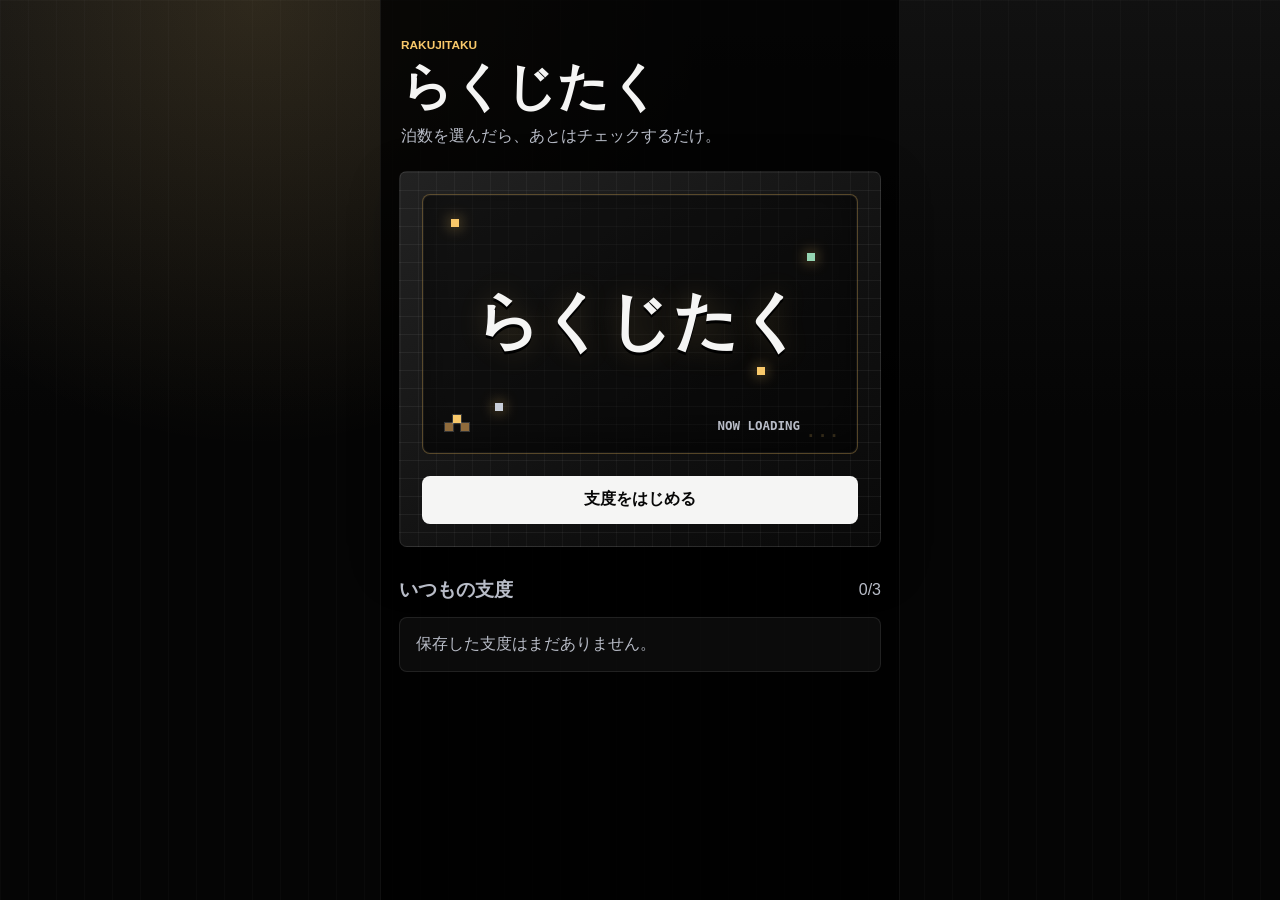
==== index.html @ 8119ceff "Add weather-based item suggestions excluded from saved setups - On the checklist, show weather-drive" ====
<!doctype html>
<html lang="ja">
  <head>
    <meta charset="utf-8" />
    <meta name="viewport" content="width=device-width, initial-scale=1" />
    <title>らくじたく</title>
    <meta
      name="description"
      content="泊数を選ぶだけで旅行や帰省の持ち物チェックリストを作れる、静的フロントエンドアプリです。"
    />
    <link rel="canonical" href="https://fukashiimo.github.io/rakujitaku/" />
    <meta name="theme-color" content="#050505" />
    <meta property="og:type" content="website" />
    <meta property="og:site_name" content="らくじたく" />
    <meta property="og:title" content="らくじたく｜泊数を選ぶだけの持ち物チェックリスト" />
    <meta
      property="og:description"
      content="泊数を選ぶだけで旅行や帰省の持ち物チェックリストを作れる無料アプリ。登録不要ですぐ使えます。"
    />
    <meta property="og:url" content="https://fukashiimo.github.io/rakujitaku/" />
    <meta property="og:locale" content="ja_JP" />
    <meta name="twitter:card" content="summary" />
    <link rel="stylesheet" href="styles.css?v=20260708h" />
  </head>
  <body>
    <main class="shell">
      <section class="screen is-active" id="homeScreen" aria-labelledby="homeTitle">
        <header class="app-header">
          <p class="eyebrow">RAKUJITAKU</p>
          <h1 id="homeTitle">らくじたく</h1>
          <p class="lead">泊数を選んだら、あとはチェックするだけ。</p>
        </header>

        <div class="panel hero-panel game-panel">
          <div class="game-stage" aria-hidden="true">
            <div class="pixel-stars">
              <span></span>
              <span></span>
              <span></span>
              <span></span>
            </div>
            <div class="game-title">
              <strong>らくじたく</strong>
            </div>
            <div class="loading-steps">
              <span class="loading-label">NOW LOADING</span>
              <span class="loading-dot">.</span>
              <span class="loading-dot">.</span>
              <span class="loading-dot">.</span>
            </div>
            <div class="pixel-bag">
              <span></span>
              <span></span>
              <span></span>
            </div>
          </div>
          <button class="primary-action" type="button" data-go="nights">
            支度をはじめる
          </button>
        </div>

        <section class="section-block" aria-labelledby="savedTitle">
          <div class="section-heading">
            <h2 id="savedTitle">いつもの支度</h2>
            <span id="savedCount">0/3</span>
          </div>
          <div class="saved-list" id="savedList"></div>
        </section>
      </section>

      <section class="screen" id="nightsScreen" aria-labelledby="nightsTitle">
        <button class="back-button" type="button" data-go="home">戻る</button>
        <header class="screen-header">
          <p class="eyebrow">STEP 1</p>
          <h1 id="nightsTitle">何泊しますか？</h1>
        </header>

        <div class="option-grid" id="nightOptions" role="radiogroup" aria-label="泊数">
          <button class="option-card" type="button" data-nights="0">日帰り</button>
          <button class="option-card" type="button" data-nights="1">1泊</button>
          <button class="option-card" type="button" data-nights="2">2泊</button>
          <button class="option-card" type="button" data-nights="3">3泊</button>
          <button class="option-card" type="button" id="moreNightsButton" aria-controls="moreNightsForm" aria-expanded="false">それ以上</button>
        </div>

        <form class="more-nights-form" id="moreNightsForm" hidden>
          <label for="customNights">宿泊数を入力</label>
          <div class="more-nights-row">
            <input id="customNights" name="customNights" type="number" inputmode="numeric" min="4" max="30" value="4" />
            <button type="submit">決定</button>
          </div>
        </form>
      </section>

      <section class="screen" id="prefsScreen" aria-labelledby="prefsTitle">
        <button class="back-button" type="button" data-go="nights">戻る</button>
        <header class="screen-header">
          <p class="eyebrow">STEP 2</p>
          <h1 id="prefsTitle">持っていくものを選ぶ</h1>
          <p class="subcopy">この質問は初回だけ。次からは同じ設定を使えます。</p>
        </header>

        <div class="check-stack" id="preferenceList"></div>

        <details class="weather-section" id="weatherSection">
          <summary class="weather-summary">
            <span>行き先の天気を見る</span>
            <span class="weather-optional">任意</span>
          </summary>
          <div class="weather-body">
            <div class="destination-field">
              <span class="destination-label" id="destinationLabel">行き先</span>
              <div class="destination-control" id="destinationControl">
                <button class="select-trigger" type="button" id="destinationTrigger" aria-haspopup="listbox" aria-expanded="false" aria-labelledby="destinationLabel">
                  <span class="select-trigger-value is-placeholder" id="destinationTriggerLabel">行き先を選ぶ</span>
                  <span class="select-trigger-arrow" aria-hidden="true"></span>
                </button>
                <div class="select-panel" id="destinationPanel" role="listbox" aria-label="行き先の候補" hidden>
                  <div class="select-search">
                    <input type="text" id="destinationFilter" placeholder="都市名で検索" autocomplete="off" enterkeyhint="search" />
                  </div>
                  <div class="select-options" id="destinationOptions"></div>
                  <p class="select-empty" id="destinationNoMatch" hidden>該当する行き先がありません</p>
                </div>
              </div>
              <div class="selected-destinations" id="selectedDestinations"></div>
            </div>

            <div class="date-field">
              <label class="date-label" for="travelDate">日付</label>
              <div class="date-control">
                <button class="date-preset-button" type="button" data-date-preset="today">今日</button>
                <button class="date-preset-button" type="button" data-date-preset="tomorrow">明日</button>
                <input id="travelDate" name="travelDate" type="date" />
              </div>
            </div>
          </div>
        </details>

        <button class="primary-action full" type="button" id="buildListButton">チェックリストへ</button>
      </section>

      <section class="screen" id="listScreen" aria-labelledby="listTitle">
        <button class="back-button" type="button" id="listBackButton">戻る</button>
        <header class="screen-header compact">
          <p class="eyebrow">CHECKLIST</p>
          <h1 id="listTitle">持ち物チェック</h1>
          <p class="subcopy" id="tripSummary"></p>
        </header>

        <div class="progress-box">
          <div>
            <strong id="progressText">0 / 0</strong>
            <span>準備済み</span>
          </div>
          <div class="progress-track" aria-hidden="true">
            <span id="progressBar"></span>
          </div>
        </div>

        <div class="list-area" id="checklist"></div>

        <form class="add-form" id="addForm">
          <label for="itemName">持ち物を追加</label>
          <div class="add-row">
            <input id="itemName" name="itemName" type="text" autocomplete="off" placeholder="例：モバイルバッテリー" />
            <button type="submit">追加</button>
          </div>
        </form>

        <div class="weather-suggest" id="weatherSuggestions" aria-label="天気のおすすめ" hidden></div>

        <div class="suggestions" id="suggestions" aria-label="よく使う持ち物"></div>

        <section class="history-block" aria-labelledby="historyTitle">
          <h2 id="historyTitle">過去に追加した持ち物</h2>
          <div class="history-list" id="itemHistory"></div>
        </section>

        <button class="primary-action full" type="button" id="completeButton">完了</button>
      </section>

      <section class="screen" id="doneScreen" aria-labelledby="doneTitle">
        <header class="screen-header">
          <p class="eyebrow">DONE</p>
          <h1 id="doneTitle">すべて準備完了</h1>
          <p class="subcopy">チェック状態は保存せず、泊数と持ち物だけを残します。</p>
        </header>

        <div class="panel done-panel game-panel">
          <div class="game-stage clear-stage" aria-hidden="true">
            <div class="pixel-stars">
              <span></span>
              <span></span>
              <span></span>
              <span></span>
            </div>
            <div class="game-title clear-title">
              <span>CLEAR</span>
              <strong>支度ができました</strong>
            </div>
            <div class="clear-badge">READY</div>
            <div class="pixel-bag">
              <span></span>
              <span></span>
              <span></span>
            </div>
          </div>
          <label class="save-name-field" for="tripName">
            保存名
            <input id="tripName" name="tripName" type="text" autocomplete="off" placeholder="例：夏の帰省、旅行セット" />
          </label>
          <button class="primary-action full" type="button" id="saveTripButton">
            この支度を保存する
          </button>
          <button class="secondary-action full" type="button" data-go="home">ホームへ戻る</button>
        </div>
      </section>
    </main>

    <div class="modal-overlay" id="saveSlotModal" hidden>
      <div class="modal-card" role="dialog" aria-modal="true" aria-labelledby="saveSlotTitle">
        <h2 id="saveSlotTitle">保存できるのは3つまで</h2>
        <p class="modal-desc">入れ替える支度を選ぶと、その支度が今の内容に置き換わります。</p>
        <div class="modal-options" id="saveSlotOptions"></div>
        <button class="secondary-action full" type="button" id="saveSlotCancel">やめる</button>
      </div>
    </div>

    <script src="app.js?v=20260708h"></script>
  </body>
</html>
---- styles.css ----
:root {
  color-scheme: dark;
  --bg: #050505;
  --panel: #171717;
  --panel-2: #202020;
  --line: #3f3f46;
  --text: #f5f5f4;
  --muted: #b8bcc7;
  --soft: #8b93a3;
  --accent: #f8c86a;
  --accent-2: #95d5b2;
  --danger: #ff8a80;
  --radius: 8px;
  font-family: -apple-system, BlinkMacSystemFont, "Hiragino Sans", "Yu Gothic", "YuGothic", "Noto Sans JP", sans-serif;
}

* {
  box-sizing: border-box;
}

body {
  margin: 0;
  min-height: 100vh;
  background:
    linear-gradient(rgba(255, 255, 255, 0.025) 1px, transparent 1px),
    linear-gradient(90deg, rgba(255, 255, 255, 0.02) 1px, transparent 1px),
    radial-gradient(circle at 20% 0%, rgba(248, 200, 106, 0.13), transparent 28rem),
    linear-gradient(180deg, #111 0%, var(--bg) 26rem);
  background-size: 100% 100%, 28px 28px, 100% 100%, 100% 100%;
  color: var(--text);
}

button,
input,
select {
  font: inherit;
}

button {
  cursor: pointer;
}

.shell {
  width: min(100%, 520px);
  min-height: 100vh;
  margin: 0 auto;
  padding: 24px 18px 40px;
  background: rgba(0, 0, 0, 0.78);
  border-inline: 1px solid rgba(255, 255, 255, 0.06);
}

.screen {
  display: none;
}

.screen.is-active {
  display: block;
}

.app-header,
.screen-header {
  padding: 14px 2px 22px;
}

.screen-header.compact {
  padding-bottom: 14px;
}

.eyebrow {
  margin: 0 0 8px;
  color: var(--accent);
  font-size: 0.74rem;
  font-weight: 700;
  letter-spacing: 0;
}

h1,
h2,
p {
  margin-top: 0;
}

h1 {
  margin-bottom: 8px;
  font-size: clamp(2rem, 12vw, 3.6rem);
  line-height: 1.05;
  letter-spacing: 0;
}

.app-header h1 {
  font-size: clamp(1.9rem, 8.2vw, 3.2rem);
  white-space: nowrap;
}

h2 {
  margin-bottom: 0;
  font-size: 1.2rem;
  letter-spacing: 0;
}

.lead,
.subcopy {
  margin-bottom: 0;
  color: var(--muted);
  line-height: 1.7;
}

.panel {
  padding: 22px;
  background: linear-gradient(145deg, var(--panel-2), #111);
  border: 1px solid rgba(255, 255, 255, 0.08);
  border-radius: var(--radius);
  box-shadow: 0 16px 48px rgba(0, 0, 0, 0.35);
}

.hero-panel {
  display: grid;
  gap: 22px;
}

.game-panel {
  position: relative;
  overflow: hidden;
  background:
    linear-gradient(rgba(255, 255, 255, 0.055) 1px, transparent 1px),
    linear-gradient(90deg, rgba(255, 255, 255, 0.04) 1px, transparent 1px),
    linear-gradient(145deg, #222, #101010 64%, #090909);
  background-size: 18px 18px, 18px 18px, 100% 100%;
}

.game-panel::before {
  content: "";
  position: absolute;
  inset: 0;
  pointer-events: none;
  background: linear-gradient(180deg, transparent 0 48%, rgba(255, 255, 255, 0.04) 50%, transparent 52% 100%);
  background-size: 100% 8px;
  opacity: 0.36;
}

.game-stage {
  position: relative;
  min-height: 260px;
  display: grid;
  place-items: center;
  padding: 26px 14px 32px;
  border: 1px solid rgba(248, 200, 106, 0.32);
  border-radius: var(--radius);
  background: rgba(0, 0, 0, 0.42);
  box-shadow:
    inset 0 0 0 1px rgba(255, 255, 255, 0.05),
    inset 0 -18px 34px rgba(0, 0, 0, 0.35);
}

.game-title {
  display: grid;
  gap: 8px;
  text-align: center;
  text-shadow: 0 3px 0 #000, 0 0 28px rgba(248, 200, 106, 0.22);
  animation: titleFloat 2.4s ease-in-out infinite;
}

.game-title span {
  color: var(--muted);
  font-size: clamp(1.1rem, 5vw, 1.5rem);
  font-weight: 800;
}

.game-title strong {
  color: var(--text);
  font-size: clamp(2.4rem, 13vw, 4rem);
  line-height: 0.95;
  letter-spacing: 0;
}

.clear-stage {
  min-height: 230px;
}

.clear-title strong {
  font-size: clamp(1.9rem, 8.4vw, 3.2rem);
  line-height: 1.15;
}

.clear-title span {
  color: var(--accent-2);
  font-family: "SFMono-Regular", Consolas, monospace;
}

.clear-badge {
  position: absolute;
  right: 18px;
  bottom: 16px;
  padding: 5px 9px;
  border: 1px solid rgba(149, 213, 178, 0.45);
  border-radius: var(--radius);
  color: var(--accent-2);
  background: rgba(149, 213, 178, 0.1);
  font-family: "SFMono-Regular", Consolas, monospace;
  font-size: 0.78rem;
  font-weight: 800;
  animation: blinkPixel 1.6s infinite;
}

.loading-steps {
  position: absolute;
  right: 18px;
  bottom: 16px;
  display: flex;
  gap: 2px;
  color: var(--accent);
  font-family: "SFMono-Regular", Consolas, monospace;
  font-weight: 800;
}

.loading-label {
  margin-right: 4px;
  color: var(--muted);
  font-size: 0.78rem;
}

.loading-dot {
  opacity: 0.18;
  transform: translateY(4px);
  animation: loadingStep 1.5s steps(1, end) infinite;
}

.loading-dot:nth-child(3) {
  animation-delay: 0.5s;
}

.loading-dot:nth-child(4) {
  animation-delay: 1s;
}

.pixel-stars span,
.pixel-bag span {
  position: absolute;
  display: block;
  width: 8px;
  height: 8px;
  background: var(--accent);
  box-shadow: 0 0 14px rgba(248, 200, 106, 0.7);
}

.pixel-stars span:nth-child(1) {
  top: 24px;
  left: 28px;
  animation: blinkPixel 1.8s infinite;
}

.pixel-stars span:nth-child(2) {
  top: 58px;
  right: 42px;
  background: var(--accent-2);
  animation: blinkPixel 2.2s 0.4s infinite;
}

.pixel-stars span:nth-child(3) {
  right: 92px;
  bottom: 78px;
  animation: blinkPixel 2s 0.8s infinite;
}

.pixel-stars span:nth-child(4) {
  left: 72px;
  bottom: 42px;
  background: #c8ced9;
  animation: blinkPixel 1.6s 0.2s infinite;
}

.pixel-bag span {
  left: 22px;
  bottom: 22px;
  background: #8f6b3c;
  box-shadow: 0 0 0 1px rgba(255, 255, 255, 0.18);
}

.pixel-bag span:nth-child(2) {
  left: 30px;
  bottom: 30px;
  background: #f8c86a;
}

.pixel-bag span:nth-child(3) {
  left: 38px;
  bottom: 22px;
  background: #8f6b3c;
}

.ascii-box {
  overflow: hidden;
  margin: 0;
  color: #c8ced9;
  font-family: "SFMono-Regular", Consolas, monospace;
  font-size: clamp(0.82rem, 3.7vw, 1.05rem);
  line-height: 1.65;
  white-space: pre;
}

.primary-action,
.secondary-action,
.back-button,
.option-card,
.date-preset-button,
.add-row button,
.suggestion-button {
  min-height: 48px;
  border: 1px solid rgba(255, 255, 255, 0.12);
  border-radius: var(--radius);
  color: var(--text);
}

.primary-action {
  width: 100%;
  background: var(--text);
  color: #070707;
  font-weight: 800;
}

.primary-action:disabled {
  cursor: not-allowed;
  opacity: 0.5;
}

.secondary-action,
.back-button,
.suggestion-button {
  background: transparent;
}

.full {
  width: 100%;
}

.back-button {
  min-height: 40px;
  padding: 0 14px;
  color: var(--muted);
}

.section-block {
  margin-top: 30px;
}

.section-heading {
  display: flex;
  align-items: center;
  justify-content: space-between;
  margin-bottom: 14px;
  color: var(--muted);
}

.saved-list,
.check-stack,
.list-area {
  display: grid;
  gap: 10px;
}

.empty-state,
.saved-card,
.check-row,
.category {
  border: 1px solid rgba(255, 255, 255, 0.09);
  border-radius: var(--radius);
  background: rgba(255, 255, 255, 0.045);
}

.empty-state,
.saved-card {
  padding: 16px;
  color: var(--muted);
}

.saved-card {
  display: grid;
  gap: 10px;
  text-align: left;
}

.saved-card strong {
  color: var(--text);
}

.saved-card span {
  color: var(--soft);
  font-size: 0.9rem;
}

.modal-overlay {
  position: fixed;
  inset: 0;
  z-index: 100;
  display: flex;
  align-items: center;
  justify-content: center;
  padding: 20px;
  background: rgba(0, 0, 0, 0.7);
}

.modal-overlay[hidden] {
  display: none;
}

.modal-card {
  width: 100%;
  max-width: 420px;
  display: grid;
  gap: 14px;
  padding: 22px;
  border: 1px solid rgba(255, 255, 255, 0.12);
  border-radius: var(--radius);
  background: var(--panel);
}

.modal-card h2 {
  font-size: 1.1rem;
}

.modal-desc {
  color: var(--soft);
  font-size: 0.9rem;
  line-height: 1.6;
}

.modal-options {
  display: grid;
  gap: 10px;
}

.modal-option {
  display: grid;
  gap: 8px;
  padding: 14px 16px;
  text-align: left;
  border: 1px solid rgba(255, 255, 255, 0.09);
  border-radius: var(--radius);
  background: rgba(255, 255, 255, 0.045);
  cursor: pointer;
  transition: border-color 0.15s ease, background 0.15s ease;
}

.modal-option:hover {
  border-color: var(--accent);
  background: rgba(255, 255, 255, 0.07);
}

.modal-option strong {
  color: var(--text);
}

.modal-option span {
  color: var(--soft);
  font-size: 0.9rem;
}

.option-grid {
  display: grid;
  grid-template-columns: repeat(2, minmax(0, 1fr));
  gap: 12px;
}

.option-card {
  min-height: 96px;
  background: linear-gradient(145deg, #222, #121212);
  font-size: 1.16rem;
  font-weight: 700;
}

.option-card.is-selected {
  border-color: rgba(255, 255, 255, 0.35);
  background: linear-gradient(145deg, #2d2d2d, #181818);
}

.check-row {
  display: grid;
  grid-template-columns: 24px 1fr;
  gap: 12px;
  align-items: center;
  padding: 15px;
  cursor: pointer;
  transition: background 140ms ease;
}

.check-row:hover {
  background: rgba(255, 255, 255, 0.04);
}

.check-row input {
  width: 20px;
  height: 20px;
  accent-color: var(--accent-2);
}

.check-row span {
  cursor: pointer;
}

.progress-box {
  position: sticky;
  top: 10px;
  z-index: 10;
  display: grid;
  gap: 12px;
  margin-bottom: 18px;
  padding: 16px;
  border: 1px solid rgba(149, 213, 178, 0.22);
  border-radius: var(--radius);
  background: rgba(16, 24, 20, 0.94);
  box-shadow: 0 12px 28px rgba(0, 0, 0, 0.32);
  backdrop-filter: blur(10px);
}

.progress-box div:first-child {
  display: flex;
  align-items: baseline;
  justify-content: space-between;
  color: var(--muted);
}

.progress-box strong {
  color: var(--text);
  font-size: 1.4rem;
}

.progress-track {
  overflow: hidden;
  height: 8px;
  background: rgba(255, 255, 255, 0.12);
  border-radius: 999px;
}

.progress-track span {
  display: block;
  width: 0;
  height: 100%;
  background: var(--accent-2);
  transition: width 160ms ease;
}

.category {
  overflow: hidden;
}

.category h2 {
  padding: 14px 16px;
  background: rgba(255, 255, 255, 0.06);
  font-size: 1rem;
}

.item-row {
  display: grid;
  grid-template-columns: 24px 1fr auto;
  gap: 10px;
  align-items: center;
  padding: 13px 16px;
  border-top: 1px solid rgba(255, 255, 255, 0.07);
  cursor: pointer;
  transition: background 140ms ease;
}

.item-row:hover {
  background: rgba(255, 255, 255, 0.04);
}

.item-row input {
  width: 19px;
  height: 19px;
  accent-color: var(--accent-2);
}

.item-row label {
  cursor: pointer;
}

.item-row.is-checked label {
  color: var(--soft);
  text-decoration: line-through;
}

.delete-button {
  min-width: 36px;
  min-height: 36px;
  border: 0;
  border-radius: var(--radius);
  background: transparent;
  color: var(--danger);
  cursor: pointer;
}

.add-form,
.more-nights-form {
  display: grid;
  gap: 10px;
  margin-top: 18px;
}

.more-nights-form[hidden] {
  display: none;
}

.add-form label,
.more-nights-form label {
  color: var(--muted);
  font-weight: 700;
}

.add-row,
.more-nights-row {
  display: grid;
  grid-template-columns: 1fr 84px;
  gap: 10px;
}

.add-row input,
.more-nights-row input {
  width: 100%;
  min-width: 0;
  min-height: 48px;
  padding: 0 14px;
  border: 1px solid rgba(255, 255, 255, 0.12);
  border-radius: var(--radius);
  background: #101010;
  color: var(--text);
}

.add-row button,
.more-nights-row button {
  background: #242424;
}

.weather-suggest {
  display: grid;
  gap: 10px;
  margin: 14px 0 6px;
  padding: 14px;
  border: 1px solid rgba(248, 200, 106, 0.28);
  border-radius: var(--radius);
  background: rgba(248, 200, 106, 0.06);
}

.weather-suggest[hidden] {
  display: none;
}

.weather-suggest-title {
  color: var(--accent);
  font-size: 0.9rem;
  font-weight: 700;
}

.weather-suggest-row {
  display: flex;
  flex-wrap: wrap;
  align-items: center;
  gap: 8px;
}

.weather-suggest-tag {
  color: var(--soft);
  font-size: 0.85rem;
  font-weight: 700;
}

.suggestion-button.is-weather {
  border-color: rgba(248, 200, 106, 0.55);
}

.suggestions {
  display: flex;
  flex-wrap: wrap;
  gap: 8px;
  margin: 14px 0 20px;
}

.suggestion-button {
  min-height: 38px;
  padding: 0 12px;
  color: var(--muted);
}

.history-block {
  display: grid;
  gap: 10px;
  margin: 2px 0 20px;
}

.history-block h2 {
  color: var(--muted);
  font-size: 1rem;
}

.history-list {
  display: flex;
  flex-wrap: wrap;
  gap: 8px;
}

.save-name-field {
  display: grid;
  gap: 8px;
  color: var(--muted);
  font-weight: 700;
}

.destination-field,
.date-field {
  display: grid;
  gap: 8px;
  margin-bottom: 16px;
  color: var(--muted);
  font-weight: 700;
}

.destination-field {
  position: relative;
  z-index: 30;
}

.destination-control {
  position: relative;
}

.destination-label {
  color: var(--muted);
}

.selected-destinations {
  display: flex;
  flex-wrap: wrap;
  gap: 8px;
}

.destination-chip,
.destination-empty {
  min-height: 34px;
  display: inline-flex;
  align-items: center;
  gap: 8px;
  padding: 0 10px;
  border: 1px solid rgba(255, 255, 255, 0.12);
  border-radius: var(--radius);
  background: rgba(255, 255, 255, 0.05);
  color: var(--muted);
  font-size: 0.88rem;
}

.destination-chip button {
  min-width: 24px;
  min-height: 24px;
  border: 0;
  border-radius: 999px;
  background: rgba(255, 255, 255, 0.08);
  color: var(--soft);
  cursor: pointer;
}

.date-control {
  display: grid;
  grid-template-columns: 74px 74px 1fr;
  gap: 10px;
}

.date-label {
  color: var(--muted);
}

.date-preset-button {
  background: #242424;
  color: var(--muted);
  cursor: pointer;
  font-weight: 700;
}

.date-preset-button.is-selected {
  border-color: rgba(255, 255, 255, 0.35);
  color: var(--text);
}

.save-name-field input,
.date-control input {
  width: 100%;
  min-height: 48px;
  padding: 0 14px;
  border: 1px solid rgba(255, 255, 255, 0.12);
  border-radius: var(--radius);
  background: #101010;
  color: var(--text);
}


.done-panel {
  display: grid;
  gap: 14px;
}

/* ===== optional weather disclosure ===== */
.weather-section {
  position: relative;
  z-index: 20;
  margin: 18px 0 6px;
  border: 1px solid rgba(255, 255, 255, 0.1);
  border-radius: var(--radius);
  background: rgba(255, 255, 255, 0.03);
  overflow: visible;
}

.weather-summary {
  display: flex;
  align-items: center;
  gap: 10px;
  min-height: 52px;
  padding: 0 16px;
  color: var(--text);
  font-weight: 700;
  cursor: pointer;
  list-style: none;
}

.weather-summary::-webkit-details-marker {
  display: none;
}

.weather-summary::after {
  content: "";
  width: 8px;
  height: 8px;
  margin-left: auto;
  border-right: 2px solid var(--accent);
  border-bottom: 2px solid var(--accent);
  transform: rotate(45deg);
  transition: transform 200ms ease;
}

.weather-section[open] .weather-summary::after {
  transform: rotate(-135deg);
}

.weather-optional {
  padding: 3px 9px;
  border: 1px solid rgba(255, 255, 255, 0.16);
  border-radius: 999px;
  color: var(--soft);
  font-size: 0.72rem;
  font-weight: 700;
}

.weather-body {
  padding: 4px 16px 18px;
}

.weather-body .destination-field,
.weather-body .date-field {
  margin-bottom: 14px;
}

.weather-body .date-field {
  margin-bottom: 0;
}

/* ===== custom destination dropdown ===== */
.select-trigger {
  display: flex;
  align-items: center;
  justify-content: space-between;
  gap: 10px;
  width: 100%;
  min-height: 48px;
  padding: 0 14px;
  border: 1px solid rgba(255, 255, 255, 0.12);
  border-radius: var(--radius);
  background: linear-gradient(145deg, #1d1d1d, #101010);
  color: var(--text);
  font-weight: 700;
  text-align: left;
  transition: border-color 160ms ease, box-shadow 200ms ease, transform 120ms ease;
}

.select-trigger:hover {
  border-color: rgba(248, 200, 106, 0.4);
}

.select-trigger:active {
  transform: scale(0.99);
}

.destination-control.is-open .select-trigger {
  border-color: rgba(248, 200, 106, 0.6);
  box-shadow: 0 0 0 1px rgba(248, 200, 106, 0.32), 0 0 24px rgba(248, 200, 106, 0.18);
}

.select-trigger-value {
  overflow: hidden;
  white-space: nowrap;
  text-overflow: ellipsis;
}

.select-trigger-value.is-placeholder {
  color: var(--soft);
  font-weight: 600;
}

.select-trigger-arrow {
  flex: none;
  width: 9px;
  height: 9px;
  margin-bottom: 3px;
  border-right: 2px solid var(--accent);
  border-bottom: 2px solid var(--accent);
  transform: rotate(45deg);
  transition: transform 220ms cubic-bezier(0.2, 0.8, 0.2, 1.4);
}

.destination-control.is-open .select-trigger-arrow {
  margin-top: 4px;
  margin-bottom: 0;
  transform: rotate(-135deg);
}

.select-panel {
  position: absolute;
  top: calc(100% + 8px);
  left: 0;
  right: 0;
  z-index: 40;
  display: grid;
  gap: 10px;
  padding: 12px;
  border: 1px solid rgba(248, 200, 106, 0.32);
  border-radius: var(--radius);
  background:
    linear-gradient(rgba(255, 255, 255, 0.03) 1px, transparent 1px),
    linear-gradient(150deg, #1f1f1f, #0c0c0c);
  background-size: 16px 16px, 100% 100%;
  box-shadow: 0 22px 54px rgba(0, 0, 0, 0.55), inset 0 0 0 1px rgba(255, 255, 255, 0.04);
  transform-origin: top center;
  animation: panelIn 200ms cubic-bezier(0.2, 0.9, 0.3, 1.2);
}

.select-panel[hidden] {
  display: none;
}

.select-search input {
  width: 100%;
  min-height: 42px;
  padding: 0 12px;
  border: 1px solid rgba(255, 255, 255, 0.12);
  border-radius: var(--radius);
  background: #0b0b0b;
  color: var(--text);
}

.select-search input:focus {
  outline: none;
  border-color: rgba(248, 200, 106, 0.5);
  box-shadow: 0 0 0 1px rgba(248, 200, 106, 0.3);
}

.select-options {
  display: grid;
  grid-template-columns: repeat(2, minmax(0, 1fr));
  gap: 6px;
  max-height: 264px;
  overflow-y: auto;
  padding-right: 3px;
  scrollbar-width: thin;
  scrollbar-color: rgba(248, 200, 106, 0.4) transparent;
}

.select-options::-webkit-scrollbar {
  width: 8px;
}

.select-options::-webkit-scrollbar-thumb {
  border-radius: 999px;
  background: rgba(248, 200, 106, 0.35);
}

.select-option {
  display: flex;
  align-items: center;
  justify-content: space-between;
  gap: 6px;
  min-height: 42px;
  padding: 0 10px;
  border: 1px solid rgba(255, 255, 255, 0.08);
  border-radius: var(--radius);
  background: rgba(255, 255, 255, 0.03);
  color: var(--text);
  font-weight: 600;
  text-align: left;
  transition: background 140ms ease, border-color 140ms ease, transform 90ms ease;
}

.select-option:hover {
  border-color: rgba(248, 200, 106, 0.45);
  background: rgba(248, 200, 106, 0.08);
}

.select-option:active {
  transform: scale(0.96);
}

.select-option.is-selected {
  border-color: rgba(149, 213, 178, 0.55);
  background: rgba(149, 213, 178, 0.12);
}

.select-option.is-selected .select-option-name::before {
  content: "✓ ";
  color: var(--accent-2);
  font-weight: 800;
}

.select-option-name {
  overflow: hidden;
  white-space: nowrap;
  text-overflow: ellipsis;
}

.select-option-meta {
  flex: none;
  color: var(--soft);
  font-size: 0.72rem;
  font-weight: 500;
}

.select-empty {
  margin: 2px 0;
  color: var(--soft);
  font-size: 0.88rem;
  text-align: center;
}

/* ===== motion polish ===== */
.screen.is-active > * {
  animation: contentRise 460ms both cubic-bezier(0.22, 0.85, 0.24, 1);
}

.screen.is-active > *:nth-child(1) {
  animation-delay: 20ms;
}

.screen.is-active > *:nth-child(2) {
  animation-delay: 80ms;
}

.screen.is-active > *:nth-child(3) {
  animation-delay: 140ms;
}

.screen.is-active > *:nth-child(4) {
  animation-delay: 200ms;
}

.screen.is-active > *:nth-child(n + 5) {
  animation-delay: 250ms;
}

.primary-action,
.secondary-action {
  transition: transform 130ms ease, box-shadow 200ms ease, opacity 160ms ease;
}

.primary-action:hover:not(:disabled) {
  transform: translateY(-2px);
  box-shadow: 0 12px 28px rgba(0, 0, 0, 0.42);
}

.primary-action:active:not(:disabled) {
  transform: translateY(0);
}

.option-card {
  transition: transform 130ms ease, box-shadow 200ms ease, border-color 160ms ease, background 200ms ease;
}

.option-card:hover {
  transform: translateY(-2px);
  border-color: rgba(248, 200, 106, 0.4);
  box-shadow: 0 12px 26px rgba(0, 0, 0, 0.38);
}

.option-card:active {
  transform: translateY(0) scale(0.99);
}

.option-card.is-selected {
  box-shadow: 0 0 0 1px rgba(248, 200, 106, 0.4), 0 0 24px rgba(248, 200, 106, 0.16);
}

.item-row input:checked,
.check-row input:checked {
  animation: checkPop 260ms ease;
}

.item-row label {
  transition: color 180ms ease;
}

.progress-track span {
  box-shadow: 0 0 10px rgba(149, 213, 178, 0.5);
}

.destination-chip {
  animation: chipIn 220ms cubic-bezier(0.2, 0.8, 0.2, 1.3);
}

@keyframes panelIn {
  from {
    opacity: 0;
    transform: translateY(-6px) scaleY(0.94);
  }

  to {
    opacity: 1;
    transform: translateY(0) scaleY(1);
  }
}

@keyframes contentRise {
  from {
    opacity: 0;
    transform: translateY(14px);
  }

  to {
    opacity: 1;
    transform: translateY(0);
  }
}

@keyframes checkPop {
  0% {
    transform: scale(1);
  }

  40% {
    transform: scale(1.3);
  }

  100% {
    transform: scale(1);
  }
}

@keyframes chipIn {
  from {
    opacity: 0;
    transform: scale(0.82);
  }

  to {
    opacity: 1;
    transform: scale(1);
  }
}

@media (max-width: 380px) {
  .shell {
    padding-inline: 14px;
  }

  .panel {
    padding: 18px;
  }

  .option-grid {
    grid-template-columns: 1fr;
  }

  .date-control {
    grid-template-columns: 1fr 1fr;
  }

  .date-control input {
    grid-column: 1 / -1;
  }

}

@keyframes titleFloat {
  0%,
  100% {
    transform: translateY(0);
  }

  50% {
    transform: translateY(-5px);
  }
}

@keyframes loadingStep {
  0%,
  33% {
    opacity: 1;
    transform: translateY(0);
  }

  34%,
  100% {
    opacity: 0.18;
    transform: translateY(4px);
  }
}

@keyframes blinkPixel {
  0%,
  100% {
    opacity: 0.25;
    transform: scale(0.8);
  }

  50% {
    opacity: 1;
    transform: scale(1.2);
  }
}

@media (prefers-reduced-motion: reduce) {
  *,
  *::before,
  *::after {
    animation-duration: 0.001ms !important;
    animation-iteration-count: 1 !important;
    transition-duration: 0.001ms !important;
  }
}
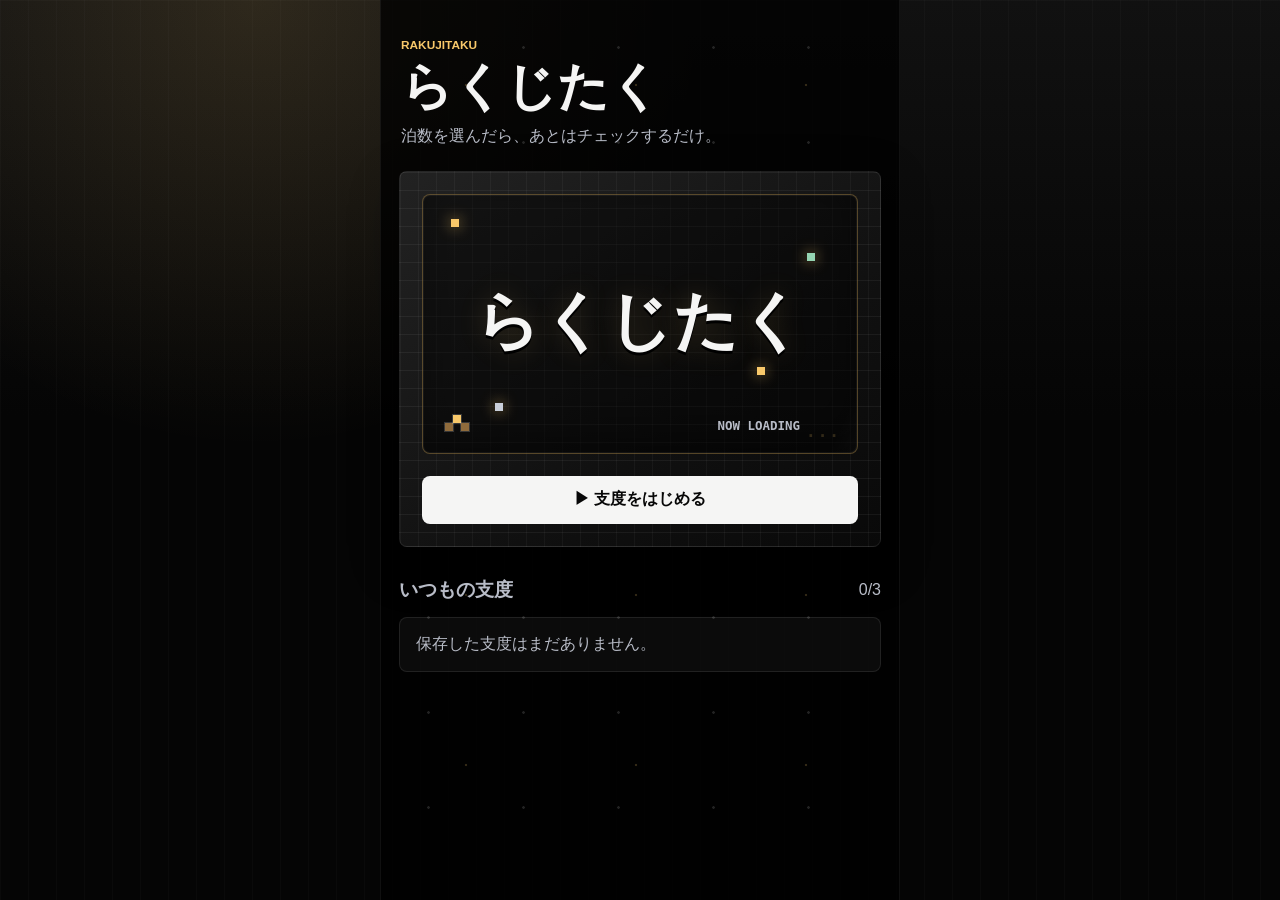
==== commit f76f46ce: "Richer motion design across all screens Keep the pixel-game identity and add life to it: - Home: slo" ====
--- a/index.html
+++ b/index.html
@@ -20,7 +20,7 @@
     <meta property="og:url" content="https://fukashiimo.github.io/rakujitaku/" />
     <meta property="og:locale" content="ja_JP" />
     <meta name="twitter:card" content="summary" />
-    <link rel="stylesheet" href="styles.css?v=20260708h" />
+    <link rel="stylesheet" href="styles.css?v=20260708k" />
   </head>
   <body>
     <main class="shell">
@@ -102,41 +102,6 @@
 
         <div class="check-stack" id="preferenceList"></div>
 
-        <details class="weather-section" id="weatherSection">
-          <summary class="weather-summary">
-            <span>行き先の天気を見る</span>
-            <span class="weather-optional">任意</span>
-          </summary>
-          <div class="weather-body">
-            <div class="destination-field">
-              <span class="destination-label" id="destinationLabel">行き先</span>
-              <div class="destination-control" id="destinationControl">
-                <button class="select-trigger" type="button" id="destinationTrigger" aria-haspopup="listbox" aria-expanded="false" aria-labelledby="destinationLabel">
-                  <span class="select-trigger-value is-placeholder" id="destinationTriggerLabel">行き先を選ぶ</span>
-                  <span class="select-trigger-arrow" aria-hidden="true"></span>
-                </button>
-                <div class="select-panel" id="destinationPanel" role="listbox" aria-label="行き先の候補" hidden>
-                  <div class="select-search">
-                    <input type="text" id="destinationFilter" placeholder="都市名で検索" autocomplete="off" enterkeyhint="search" />
-                  </div>
-                  <div class="select-options" id="destinationOptions"></div>
-                  <p class="select-empty" id="destinationNoMatch" hidden>該当する行き先がありません</p>
-                </div>
-              </div>
-              <div class="selected-destinations" id="selectedDestinations"></div>
-            </div>
-
-            <div class="date-field">
-              <label class="date-label" for="travelDate">日付</label>
-              <div class="date-control">
-                <button class="date-preset-button" type="button" data-date-preset="today">今日</button>
-                <button class="date-preset-button" type="button" data-date-preset="tomorrow">明日</button>
-                <input id="travelDate" name="travelDate" type="date" />
-              </div>
-            </div>
-          </div>
-        </details>
-
         <button class="primary-action full" type="button" id="buildListButton">チェックリストへ</button>
       </section>
 
@@ -167,8 +132,6 @@
             <button type="submit">追加</button>
           </div>
         </form>
-
-        <div class="weather-suggest" id="weatherSuggestions" aria-label="天気のおすすめ" hidden></div>
 
         <div class="suggestions" id="suggestions" aria-label="よく使う持ち物"></div>
 
@@ -227,6 +190,6 @@
       </div>
     </div>
 
-    <script src="app.js?v=20260708h"></script>
+    <script src="app.js?v=20260708k"></script>
   </body>
 </html>
--- a/styles.css
+++ b/styles.css
@@ -302,7 +302,6 @@
 .secondary-action,
 .back-button,
 .option-card,
-.date-preset-button,
 .add-row button,
 .suggestion-button {
   min-height: 48px;
@@ -630,43 +629,6 @@
   background: #242424;
 }
 
-.weather-suggest {
-  display: grid;
-  gap: 10px;
-  margin: 14px 0 6px;
-  padding: 14px;
-  border: 1px solid rgba(248, 200, 106, 0.28);
-  border-radius: var(--radius);
-  background: rgba(248, 200, 106, 0.06);
-}
-
-.weather-suggest[hidden] {
-  display: none;
-}
-
-.weather-suggest-title {
-  color: var(--accent);
-  font-size: 0.9rem;
-  font-weight: 700;
-}
-
-.weather-suggest-row {
-  display: flex;
-  flex-wrap: wrap;
-  align-items: center;
-  gap: 8px;
-}
-
-.weather-suggest-tag {
-  color: var(--soft);
-  font-size: 0.85rem;
-  font-weight: 700;
-}
-
-.suggestion-button.is-weather {
-  border-color: rgba(248, 200, 106, 0.55);
-}
-
 .suggestions {
   display: flex;
   flex-wrap: wrap;
@@ -704,82 +666,7 @@
   font-weight: 700;
 }
 
-.destination-field,
-.date-field {
-  display: grid;
-  gap: 8px;
-  margin-bottom: 16px;
-  color: var(--muted);
-  font-weight: 700;
-}
-
-.destination-field {
-  position: relative;
-  z-index: 30;
-}
-
-.destination-control {
-  position: relative;
-}
-
-.destination-label {
-  color: var(--muted);
-}
-
-.selected-destinations {
-  display: flex;
-  flex-wrap: wrap;
-  gap: 8px;
-}
-
-.destination-chip,
-.destination-empty {
-  min-height: 34px;
-  display: inline-flex;
-  align-items: center;
-  gap: 8px;
-  padding: 0 10px;
-  border: 1px solid rgba(255, 255, 255, 0.12);
-  border-radius: var(--radius);
-  background: rgba(255, 255, 255, 0.05);
-  color: var(--muted);
-  font-size: 0.88rem;
-}
-
-.destination-chip button {
-  min-width: 24px;
-  min-height: 24px;
-  border: 0;
-  border-radius: 999px;
-  background: rgba(255, 255, 255, 0.08);
-  color: var(--soft);
-  cursor: pointer;
-}
-
-.date-control {
-  display: grid;
-  grid-template-columns: 74px 74px 1fr;
-  gap: 10px;
-}
-
-.date-label {
-  color: var(--muted);
-}
-
-.date-preset-button {
-  background: #242424;
-  color: var(--muted);
-  cursor: pointer;
-  font-weight: 700;
-}
-
-.date-preset-button.is-selected {
-  border-color: rgba(255, 255, 255, 0.35);
-  color: var(--text);
-}
-
-.save-name-field input,
-.date-control input {
+.save-name-field input {
   width: 100%;
   min-height: 48px;
   padding: 0 14px;
@@ -795,245 +682,6 @@
   gap: 14px;
 }
 
-/* ===== optional weather disclosure ===== */
-.weather-section {
-  position: relative;
-  z-index: 20;
-  margin: 18px 0 6px;
-  border: 1px solid rgba(255, 255, 255, 0.1);
-  border-radius: var(--radius);
-  background: rgba(255, 255, 255, 0.03);
-  overflow: visible;
-}
-
-.weather-summary {
-  display: flex;
-  align-items: center;
-  gap: 10px;
-  min-height: 52px;
-  padding: 0 16px;
-  color: var(--text);
-  font-weight: 700;
-  cursor: pointer;
-  list-style: none;
-}
-
-.weather-summary::-webkit-details-marker {
-  display: none;
-}
-
-.weather-summary::after {
-  content: "";
-  width: 8px;
-  height: 8px;
-  margin-left: auto;
-  border-right: 2px solid var(--accent);
-  border-bottom: 2px solid var(--accent);
-  transform: rotate(45deg);
-  transition: transform 200ms ease;
-}
-
-.weather-section[open] .weather-summary::after {
-  transform: rotate(-135deg);
-}
-
-.weather-optional {
-  padding: 3px 9px;
-  border: 1px solid rgba(255, 255, 255, 0.16);
-  border-radius: 999px;
-  color: var(--soft);
-  font-size: 0.72rem;
-  font-weight: 700;
-}
-
-.weather-body {
-  padding: 4px 16px 18px;
-}
-
-.weather-body .destination-field,
-.weather-body .date-field {
-  margin-bottom: 14px;
-}
-
-.weather-body .date-field {
-  margin-bottom: 0;
-}
-
-/* ===== custom destination dropdown ===== */
-.select-trigger {
-  display: flex;
-  align-items: center;
-  justify-content: space-between;
-  gap: 10px;
-  width: 100%;
-  min-height: 48px;
-  padding: 0 14px;
-  border: 1px solid rgba(255, 255, 255, 0.12);
-  border-radius: var(--radius);
-  background: linear-gradient(145deg, #1d1d1d, #101010);
-  color: var(--text);
-  font-weight: 700;
-  text-align: left;
-  transition: border-color 160ms ease, box-shadow 200ms ease, transform 120ms ease;
-}
-
-.select-trigger:hover {
-  border-color: rgba(248, 200, 106, 0.4);
-}
-
-.select-trigger:active {
-  transform: scale(0.99);
-}
-
-.destination-control.is-open .select-trigger {
-  border-color: rgba(248, 200, 106, 0.6);
-  box-shadow: 0 0 0 1px rgba(248, 200, 106, 0.32), 0 0 24px rgba(248, 200, 106, 0.18);
-}
-
-.select-trigger-value {
-  overflow: hidden;
-  white-space: nowrap;
-  text-overflow: ellipsis;
-}
-
-.select-trigger-value.is-placeholder {
-  color: var(--soft);
-  font-weight: 600;
-}
-
-.select-trigger-arrow {
-  flex: none;
-  width: 9px;
-  height: 9px;
-  margin-bottom: 3px;
-  border-right: 2px solid var(--accent);
-  border-bottom: 2px solid var(--accent);
-  transform: rotate(45deg);
-  transition: transform 220ms cubic-bezier(0.2, 0.8, 0.2, 1.4);
-}
-
-.destination-control.is-open .select-trigger-arrow {
-  margin-top: 4px;
-  margin-bottom: 0;
-  transform: rotate(-135deg);
-}
-
-.select-panel {
-  position: absolute;
-  top: calc(100% + 8px);
-  left: 0;
-  right: 0;
-  z-index: 40;
-  display: grid;
-  gap: 10px;
-  padding: 12px;
-  border: 1px solid rgba(248, 200, 106, 0.32);
-  border-radius: var(--radius);
-  background:
-    linear-gradient(rgba(255, 255, 255, 0.03) 1px, transparent 1px),
-    linear-gradient(150deg, #1f1f1f, #0c0c0c);
-  background-size: 16px 16px, 100% 100%;
-  box-shadow: 0 22px 54px rgba(0, 0, 0, 0.55), inset 0 0 0 1px rgba(255, 255, 255, 0.04);
-  transform-origin: top center;
-  animation: panelIn 200ms cubic-bezier(0.2, 0.9, 0.3, 1.2);
-}
-
-.select-panel[hidden] {
-  display: none;
-}
-
-.select-search input {
-  width: 100%;
-  min-height: 42px;
-  padding: 0 12px;
-  border: 1px solid rgba(255, 255, 255, 0.12);
-  border-radius: var(--radius);
-  background: #0b0b0b;
-  color: var(--text);
-}
-
-.select-search input:focus {
-  outline: none;
-  border-color: rgba(248, 200, 106, 0.5);
-  box-shadow: 0 0 0 1px rgba(248, 200, 106, 0.3);
-}
-
-.select-options {
-  display: grid;
-  grid-template-columns: repeat(2, minmax(0, 1fr));
-  gap: 6px;
-  max-height: 264px;
-  overflow-y: auto;
-  padding-right: 3px;
-  scrollbar-width: thin;
-  scrollbar-color: rgba(248, 200, 106, 0.4) transparent;
-}
-
-.select-options::-webkit-scrollbar {
-  width: 8px;
-}
-
-.select-options::-webkit-scrollbar-thumb {
-  border-radius: 999px;
-  background: rgba(248, 200, 106, 0.35);
-}
-
-.select-option {
-  display: flex;
-  align-items: center;
-  justify-content: space-between;
-  gap: 6px;
-  min-height: 42px;
-  padding: 0 10px;
-  border: 1px solid rgba(255, 255, 255, 0.08);
-  border-radius: var(--radius);
-  background: rgba(255, 255, 255, 0.03);
-  color: var(--text);
-  font-weight: 600;
-  text-align: left;
-  transition: background 140ms ease, border-color 140ms ease, transform 90ms ease;
-}
-
-.select-option:hover {
-  border-color: rgba(248, 200, 106, 0.45);
-  background: rgba(248, 200, 106, 0.08);
-}
-
-.select-option:active {
-  transform: scale(0.96);
-}
-
-.select-option.is-selected {
-  border-color: rgba(149, 213, 178, 0.55);
-  background: rgba(149, 213, 178, 0.12);
-}
-
-.select-option.is-selected .select-option-name::before {
-  content: "✓ ";
-  color: var(--accent-2);
-  font-weight: 800;
-}
-
-.select-option-name {
-  overflow: hidden;
-  white-space: nowrap;
-  text-overflow: ellipsis;
-}
-
-.select-option-meta {
-  flex: none;
-  color: var(--soft);
-  font-size: 0.72rem;
-  font-weight: 500;
-}
-
-.select-empty {
-  margin: 2px 0;
-  color: var(--soft);
-  font-size: 0.88rem;
-  text-align: center;
-}
-
 /* ===== motion polish ===== */
 .screen.is-active > * {
   animation: contentRise 460ms both cubic-bezier(0.22, 0.85, 0.24, 1);
@@ -1104,19 +752,297 @@
   box-shadow: 0 0 10px rgba(149, 213, 178, 0.5);
 }
 
-.destination-chip {
-  animation: chipIn 220ms cubic-bezier(0.2, 0.8, 0.2, 1.3);
-}
-
-@keyframes panelIn {
+/* ===== rich motion ===== */
+
+/* 星空がゆっくり流れる背景 */
+.shell {
+  position: relative;
+}
+
+.shell::before {
+  content: "";
+  position: absolute;
+  inset: 0;
+  pointer-events: none;
+  background-image:
+    radial-gradient(circle, rgba(248, 200, 106, 0.2) 1px, transparent 1.6px),
+    radial-gradient(circle, rgba(255, 255, 255, 0.13) 1px, transparent 1.6px);
+  background-size: 170px 170px, 95px 95px;
+  animation: starDrift 140s linear infinite;
+}
+
+/* ゲームステージを横切る光のスイープ */
+.game-stage {
+  overflow: hidden;
+}
+
+.game-stage::after {
+  content: "";
+  position: absolute;
+  inset: 0;
+  pointer-events: none;
+  background: linear-gradient(115deg, transparent 42%, rgba(255, 255, 255, 0.075) 50%, transparent 58%);
+  background-size: 260% 100%;
+  animation: stageSweep 5.6s ease-in-out infinite;
+}
+
+/* ピクセルバッグが時々ぴょこっと跳ねる */
+.pixel-bag span {
+  animation: bagHop 3.2s ease-in-out infinite;
+}
+
+.pixel-bag span:nth-child(2) {
+  animation-delay: 0.1s;
+}
+
+.pixel-bag span:nth-child(3) {
+  animation-delay: 0.2s;
+}
+
+/* ヒーローボタン：ゲームメニュー風の点滅カーソル＋呼吸グロー */
+.hero-panel .primary-action::before {
+  content: "▶ ";
+  display: inline-block;
+  animation: cursorBlink 1.1s step-end infinite;
+}
+
+.hero-panel .primary-action {
+  animation: heroBreath 2.8s ease-in-out infinite;
+}
+
+/* STEPラベルにターミナル風カーソル */
+.screen-header .eyebrow::after {
+  content: "_";
+  margin-left: 2px;
+  animation: cursorBlink 1.2s step-end infinite;
+}
+
+/* いつもの支度カード：ホバーで浮く */
+.saved-card {
+  transition: transform 140ms ease, border-color 160ms ease, box-shadow 200ms ease, background 200ms ease;
+}
+
+.saved-card:hover {
+  transform: translateY(-2px);
+  border-color: rgba(248, 200, 106, 0.45);
+  background: rgba(255, 255, 255, 0.06);
+  box-shadow: 0 10px 24px rgba(0, 0, 0, 0.4);
+}
+
+.saved-card:active {
+  transform: translateY(0) scale(0.985);
+}
+
+/* 泊数カード・初回設定の行：順番にポップして登場 */
+.screen.is-active .option-card {
+  animation: popIn 340ms both cubic-bezier(0.2, 0.9, 0.3, 1.35);
+}
+
+.screen.is-active .option-card:nth-child(1) { animation-delay: 70ms; }
+.screen.is-active .option-card:nth-child(2) { animation-delay: 130ms; }
+.screen.is-active .option-card:nth-child(3) { animation-delay: 190ms; }
+.screen.is-active .option-card:nth-child(4) { animation-delay: 250ms; }
+.screen.is-active .option-card:nth-child(5) { animation-delay: 310ms; }
+
+.screen.is-active .check-row {
+  animation: popIn 320ms both cubic-bezier(0.2, 0.9, 0.3, 1.35);
+}
+
+.screen.is-active .check-row:nth-child(1) { animation-delay: 90ms; }
+.screen.is-active .check-row:nth-child(2) { animation-delay: 150ms; }
+.screen.is-active .check-row:nth-child(3) { animation-delay: 210ms; }
+.screen.is-active .check-row:nth-child(4) { animation-delay: 270ms; }
+
+/* プログレスバー：光沢が流れる＋カウンタがポップ */
+.progress-track span {
+  position: relative;
+  overflow: hidden;
+}
+
+.progress-track span::after {
+  content: "";
+  position: absolute;
+  inset: 0;
+  background: linear-gradient(90deg, transparent, rgba(255, 255, 255, 0.35), transparent);
+  transform: translateX(-100%);
+  animation: progressSheen 2s ease-in-out infinite;
+}
+
+.progress-box strong {
+  display: inline-block;
+}
+
+.progress-box strong.pop {
+  animation: checkPop 300ms ease;
+}
+
+/* 全部チェックしたら「READY」状態に */
+.progress-box.is-complete {
+  border-color: rgba(149, 213, 178, 0.55);
+  box-shadow:
+    0 0 0 1px rgba(149, 213, 178, 0.3),
+    0 0 30px rgba(149, 213, 178, 0.16),
+    0 12px 28px rgba(0, 0, 0, 0.32);
+}
+
+.progress-box.is-complete strong {
+  color: var(--accent-2);
+}
+
+#completeButton.is-ready {
+  animation: readyPulse 1.5s ease-in-out infinite;
+}
+
+/* 候補ボタン：ホバーで浮く */
+.suggestion-button {
+  transition: transform 120ms ease, border-color 140ms ease, color 140ms ease;
+}
+
+.suggestion-button:hover {
+  transform: translateY(-2px);
+  border-color: rgba(248, 200, 106, 0.4);
+  color: var(--text);
+}
+
+.suggestion-button:active {
+  transform: scale(0.94);
+}
+
+/* モーダル：ふわっと登場 */
+.modal-overlay {
+  animation: fadeIn 180ms ease;
+}
+
+.modal-card {
+  animation: modalPop 240ms cubic-bezier(0.2, 0.9, 0.3, 1.3);
+}
+
+/* CLEAR画面のピクセル紙吹雪（JSが生成） */
+.confetti {
+  position: absolute;
+  top: -12px;
+  width: 7px;
+  height: 7px;
+  opacity: 0;
+  pointer-events: none;
+  animation: confettiFall var(--t, 1.4s) ease-in var(--wait, 0s) forwards;
+}
+
+@keyframes starDrift {
+  to {
+    background-position: -70px 1700px, 30px 950px;
+  }
+}
+
+@keyframes stageSweep {
+  0% {
+    background-position: 130% 0;
+  }
+
+  55%,
+  100% {
+    background-position: -30% 0;
+  }
+}
+
+@keyframes bagHop {
+  0%,
+  72%,
+  100% {
+    transform: translateY(0);
+  }
+
+  80% {
+    transform: translateY(-7px);
+  }
+
+  88% {
+    transform: translateY(0);
+  }
+}
+
+@keyframes cursorBlink {
+  50% {
+    opacity: 0;
+  }
+}
+
+@keyframes heroBreath {
+  0%,
+  100% {
+    box-shadow: 0 0 0 0 rgba(245, 245, 244, 0);
+  }
+
+  50% {
+    box-shadow: 0 0 26px 0 rgba(248, 200, 106, 0.3);
+  }
+}
+
+@keyframes popIn {
   from {
     opacity: 0;
-    transform: translateY(-6px) scaleY(0.94);
+    transform: translateY(10px) scale(0.96);
   }
 
   to {
     opacity: 1;
-    transform: translateY(0) scaleY(1);
+    transform: translateY(0) scale(1);
+  }
+}
+
+@keyframes progressSheen {
+  0% {
+    transform: translateX(-100%);
+  }
+
+  60%,
+  100% {
+    transform: translateX(100%);
+  }
+}
+
+@keyframes readyPulse {
+  0%,
+  100% {
+    box-shadow: 0 0 0 0 rgba(149, 213, 178, 0.5);
+  }
+
+  50% {
+    box-shadow: 0 0 0 9px rgba(149, 213, 178, 0);
+  }
+}
+
+@keyframes fadeIn {
+  from {
+    opacity: 0;
+  }
+
+  to {
+    opacity: 1;
+  }
+}
+
+@keyframes modalPop {
+  from {
+    opacity: 0;
+    transform: translateY(10px) scale(0.95);
+  }
+
+  to {
+    opacity: 1;
+    transform: translateY(0) scale(1);
+  }
+}
+
+@keyframes confettiFall {
+  0% {
+    opacity: 1;
+    transform: translate(0, 0) rotate(0deg);
+  }
+
+  100% {
+    opacity: 0.85;
+    transform: translate(var(--dx, 0), 250px) rotate(560deg);
   }
 }
 
@@ -1146,18 +1072,6 @@
   }
 }
 
-@keyframes chipIn {
-  from {
-    opacity: 0;
-    transform: scale(0.82);
-  }
-
-  to {
-    opacity: 1;
-    transform: scale(1);
-  }
-}
-
 @media (max-width: 380px) {
   .shell {
     padding-inline: 14px;
@@ -1170,15 +1084,6 @@
   .option-grid {
     grid-template-columns: 1fr;
   }
-
-  .date-control {
-    grid-template-columns: 1fr 1fr;
-  }
-
-  .date-control input {
-    grid-column: 1 / -1;
-  }
-
 }
 
 @keyframes titleFloat {
